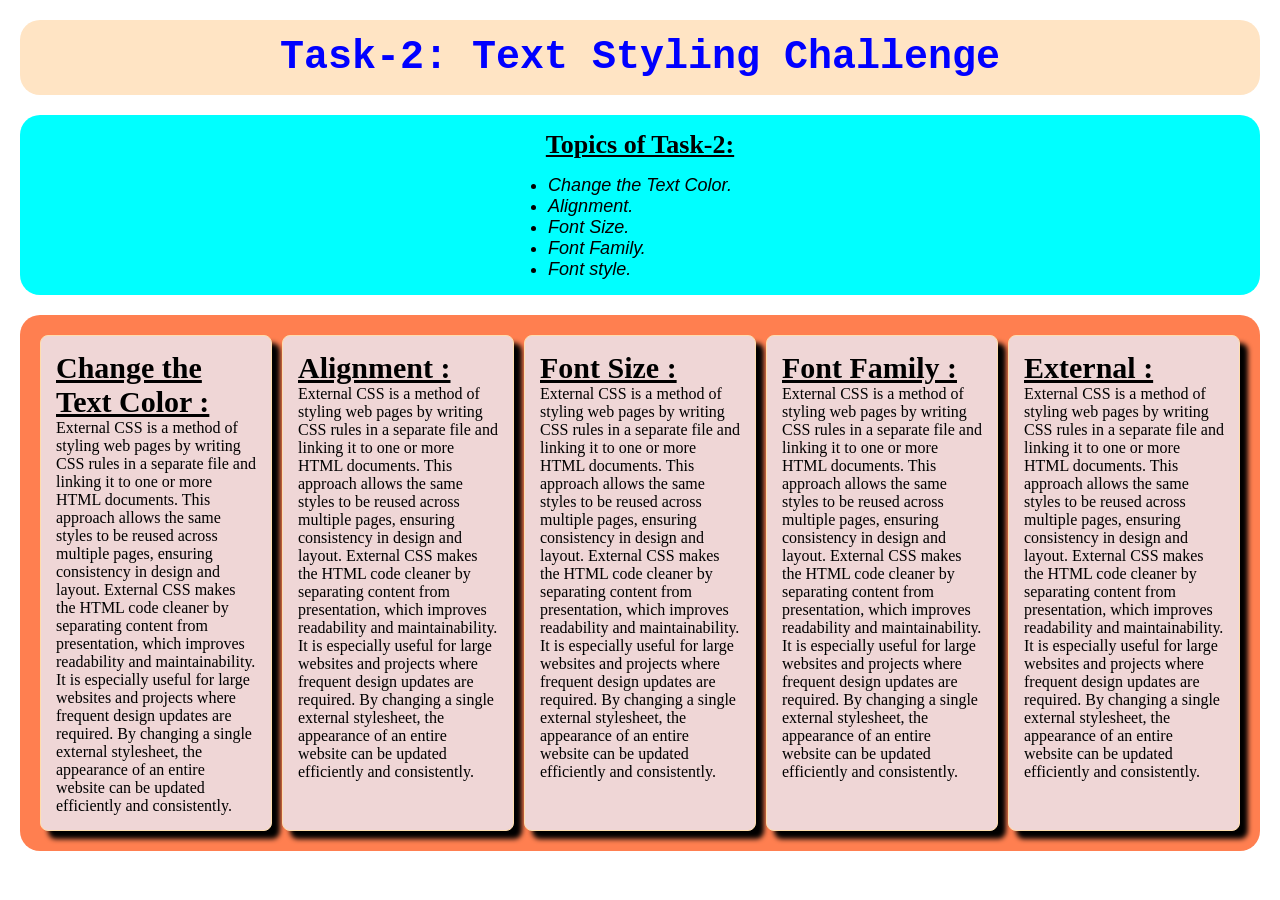
==== tast2.html @ 60a7f88a "Its my 2nd module practice work" ====
<!DOCTYPE html>
<html lang="en">

<head>
    <meta charset="UTF-8">
    <meta name="viewport" content="width=device-width, initial-scale=1.0">
    <!-- its my task-2 page name  -->
    <title>Task-2: Text Styling</title>
    <!-- my page favicon  -->
    <link rel="shortcut icon" href="images/html5.png" type="image/x-icon">
    <!-- its my css style sheet for task-2  -->
    <link rel="stylesheet" href="task2style.css">

    <!-- its tast-2 style element  -->
    <style>
        * {
            margin: 0;
            padding: 0;
        }

        #headsection {}

        .styleall {

            padding: 15px;
            margin: 20px;

            border-radius: 20px;
        }

        h1 {
            text-align: center;
            background-color: bisque;
            font-size: 40px;


            font-family: 'Courier New', Courier, monospace;
            color: blue
        }

        #todolist {
            background-color: aqua;
            text-align: center;
        }

        .unorderlist {
            display: inline-block;
            text-align: left;
            font-size: 18px;
            font-family: 'Lucida Sans', 'Lucida Sans Regular', 'Lucida Grande', 'Lucida Sans Unicode', Geneva, Verdana, sans-serif;
            font-style: italic;


        }
    </style>


</head>

<body>
    <header id="headsection">
        <h1 class="styleall">Task-2: Text Styling Challenge</h1>
    </header>
    <!-- its the unorder list of task  -->
    <div id="todolist" class="styleall">
        <div>
            <p>
            <h3 style="font-size: 26px; padding-bottom: 15px; text-decoration:underline;">Topics of Task-2:</h3>
            </p>
        </div>
        <div class="unorderlist">
            <ul 7mn6q>
                <li>Change the Text Color.</li>
                <li>Alignment.</li>
                <li>Font Size.</li>
                <li>Font Family.</li>
                <li>Font style.</li>
            </ul>
        </div>
    </div>
    <div id="topicscard" class="styleall">
        <!-- its about change the text color  -->
        <div class="alltopics">
            <p>
                <span style="font-weight: 700; font-size: 30px; text-decoration: underline; padding-right: 15px;">Change
                    the
                    Text Color
                    :</span> External CSS is a method of styling web pages by writing CSS rules in a separate file and
                linking it to one or more HTML documents. This approach allows the same styles to be reused across
                multiple
                pages, ensuring consistency in design and layout. External CSS makes the HTML code cleaner by separating
                content from presentation, which improves readability and maintainability. It is especially useful for
                large
                websites and projects where frequent design updates are required. By changing a single external
                stylesheet,
                the appearance of an entire website can be updated efficiently and consistently.
            </p>
        </div>
        <!-- Its about text alignment  -->
        <div class="alltopics">
            <p>
                <span
                    style="font-weight: 700; font-size: 30px; text-decoration: underline; padding-right: 15px;">Alignment
                    :</span> External CSS is a method of styling web pages by writing CSS rules in a separate file and
                linking it to one or more HTML documents. This approach allows the same styles to be reused across
                multiple
                pages, ensuring consistency in design and layout. External CSS makes the HTML code cleaner by separating
                content from presentation, which improves readability and maintainability. It is especially useful for
                large
                websites and projects where frequent design updates are required. By changing a single external
                stylesheet,
                the appearance of an entire website can be updated efficiently and consistently.
            </p>
        </div>
        <!-- Its about font Size  -->
        <div class="alltopics">
            <p>
                <span style="font-weight: 700; font-size: 30px; text-decoration: underline; padding-right: 15px;">Font
                    Size
                    :</span> External CSS is a method of styling web pages by writing CSS rules in a separate file and
                linking it to one or more HTML documents. This approach allows the same styles to be reused across
                multiple
                pages, ensuring consistency in design and layout. External CSS makes the HTML code cleaner by separating
                content from presentation, which improves readability and maintainability. It is especially useful for
                large
                websites and projects where frequent design updates are required. By changing a single external
                stylesheet,
                the appearance of an entire website can be updated efficiently and consistently.
            </p>
        </div>
        <!-- Its about font family  -->
        <div class="alltopics">
            <p>
                <span style="font-weight: 700; font-size: 30px; text-decoration: underline; padding-right: 15px;">Font
                    Family
                    :</span> External CSS is a method of styling web pages by writing CSS rules in a separate file and
                linking it to one or more HTML documents. This approach allows the same styles to be reused across
                multiple
                pages, ensuring consistency in design and layout. External CSS makes the HTML code cleaner by separating
                content from presentation, which improves readability and maintainability. It is especially useful for
                large
                websites and projects where frequent design updates are required. By changing a single external
                stylesheet,
                the appearance of an entire website can be updated efficiently and consistently.
            </p>
        </div>
        <!-- Its about font Style  -->
        <div class="alltopics">
            <p>
                <span
                    style="font-weight: 700; font-size: 30px; text-decoration: underline; padding-right: 15px;">External
                    :</span> External CSS is a method of styling web pages by writing CSS rules in a separate file and
                linking it to one or more HTML documents. This approach allows the same styles to be reused across
                multiple
                pages, ensuring consistency in design and layout. External CSS makes the HTML code cleaner by separating
                content from presentation, which improves readability and maintainability. It is especially useful for
                large
                websites and projects where frequent design updates are required. By changing a single external
                stylesheet,
                the appearance of an entire website can be updated efficiently and consistently.
            </p>
        </div>
    </div>


</body>

</html>
---- task2style.css ----
#topicscard {
    display: flex;
    background-color: coral;
}

.alltopics {
    flex: 1;
    padding: 15px;
    border: 1px solid navajowhite;
    margin: 5px;
    border-radius: 8px;
    background-color: rgb(239, 214, 214);
    box-shadow: 8px 8px 5px black;


}
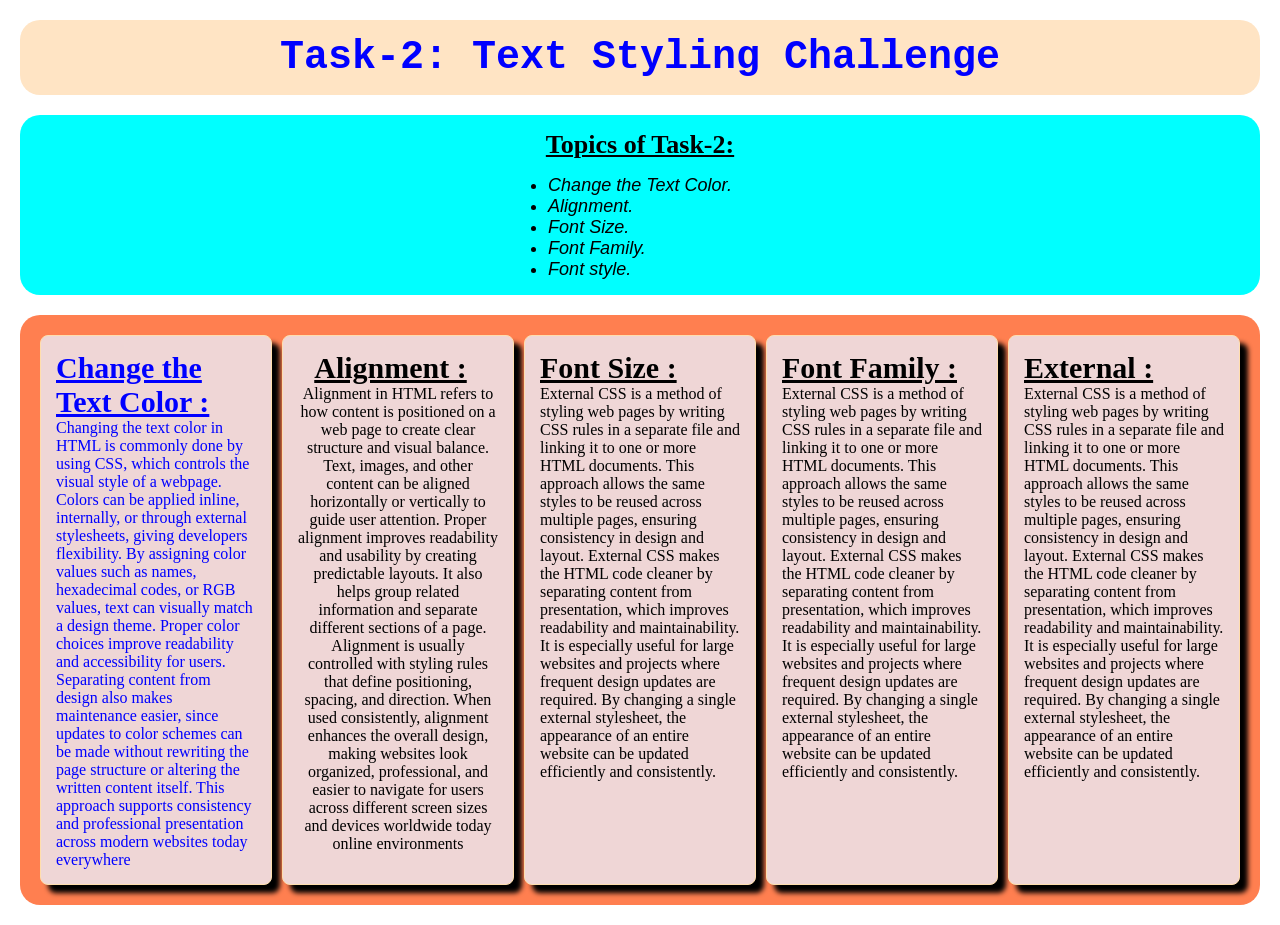
==== commit 3514e465: "Have changed the paragraph of text color and alignment on task2 page" ====
--- a/tast2.html
+++ b/tast2.html
@@ -80,36 +80,33 @@
     </div>
     <div id="topicscard" class="styleall">
         <!-- its about change the text color  -->
-        <div class="alltopics">
+        <div class="alltopics txtclr">
             <p>
                 <span style="font-weight: 700; font-size: 30px; text-decoration: underline; padding-right: 15px;">Change
                     the
                     Text Color
-                    :</span> External CSS is a method of styling web pages by writing CSS rules in a separate file and
-                linking it to one or more HTML documents. This approach allows the same styles to be reused across
-                multiple
-                pages, ensuring consistency in design and layout. External CSS makes the HTML code cleaner by separating
-                content from presentation, which improves readability and maintainability. It is especially useful for
-                large
-                websites and projects where frequent design updates are required. By changing a single external
-                stylesheet,
-                the appearance of an entire website can be updated efficiently and consistently.
+                    :</span> Changing the text color in HTML is commonly done by using CSS, which controls the visual
+                style of a webpage. Colors can be applied inline, internally, or through external stylesheets, giving
+                developers flexibility. By assigning color values such as names, hexadecimal codes, or RGB values, text
+                can visually match a design theme. Proper color choices improve readability and accessibility for users.
+                Separating content from design also makes maintenance easier, since updates to color schemes can be made
+                without rewriting the page structure or altering the written content itself. This approach supports
+                consistency and professional presentation across modern websites today everywhere
             </p>
         </div>
         <!-- Its about text alignment  -->
-        <div class="alltopics">
+        <div class="alltopics alnmnt">
             <p>
                 <span
                     style="font-weight: 700; font-size: 30px; text-decoration: underline; padding-right: 15px;">Alignment
-                    :</span> External CSS is a method of styling web pages by writing CSS rules in a separate file and
-                linking it to one or more HTML documents. This approach allows the same styles to be reused across
-                multiple
-                pages, ensuring consistency in design and layout. External CSS makes the HTML code cleaner by separating
-                content from presentation, which improves readability and maintainability. It is especially useful for
-                large
-                websites and projects where frequent design updates are required. By changing a single external
-                stylesheet,
-                the appearance of an entire website can be updated efficiently and consistently.
+                    :</span> Alignment in HTML refers to how content is positioned on a web page to create clear
+                structure and visual balance. Text, images, and other content can be aligned horizontally or vertically
+                to guide user attention. Proper alignment improves readability and usability by creating predictable
+                layouts. It also helps group related information and separate different sections of a page. Alignment is
+                usually controlled with styling rules that define positioning, spacing, and direction. When used
+                consistently, alignment enhances the overall design, making websites look organized, professional, and
+                easier to navigate for users across different screen sizes and devices worldwide today online
+                environments
             </p>
         </div>
         <!-- Its about font Size  -->
--- a/task2style.css
+++ b/task2style.css
@@ -13,4 +13,12 @@
     box-shadow: 8px 8px 5px black;
 
 
+}
+
+.txtclr p {
+    color: blue;
+}
+
+.alnmnt p {
+    text-align: center;
 }
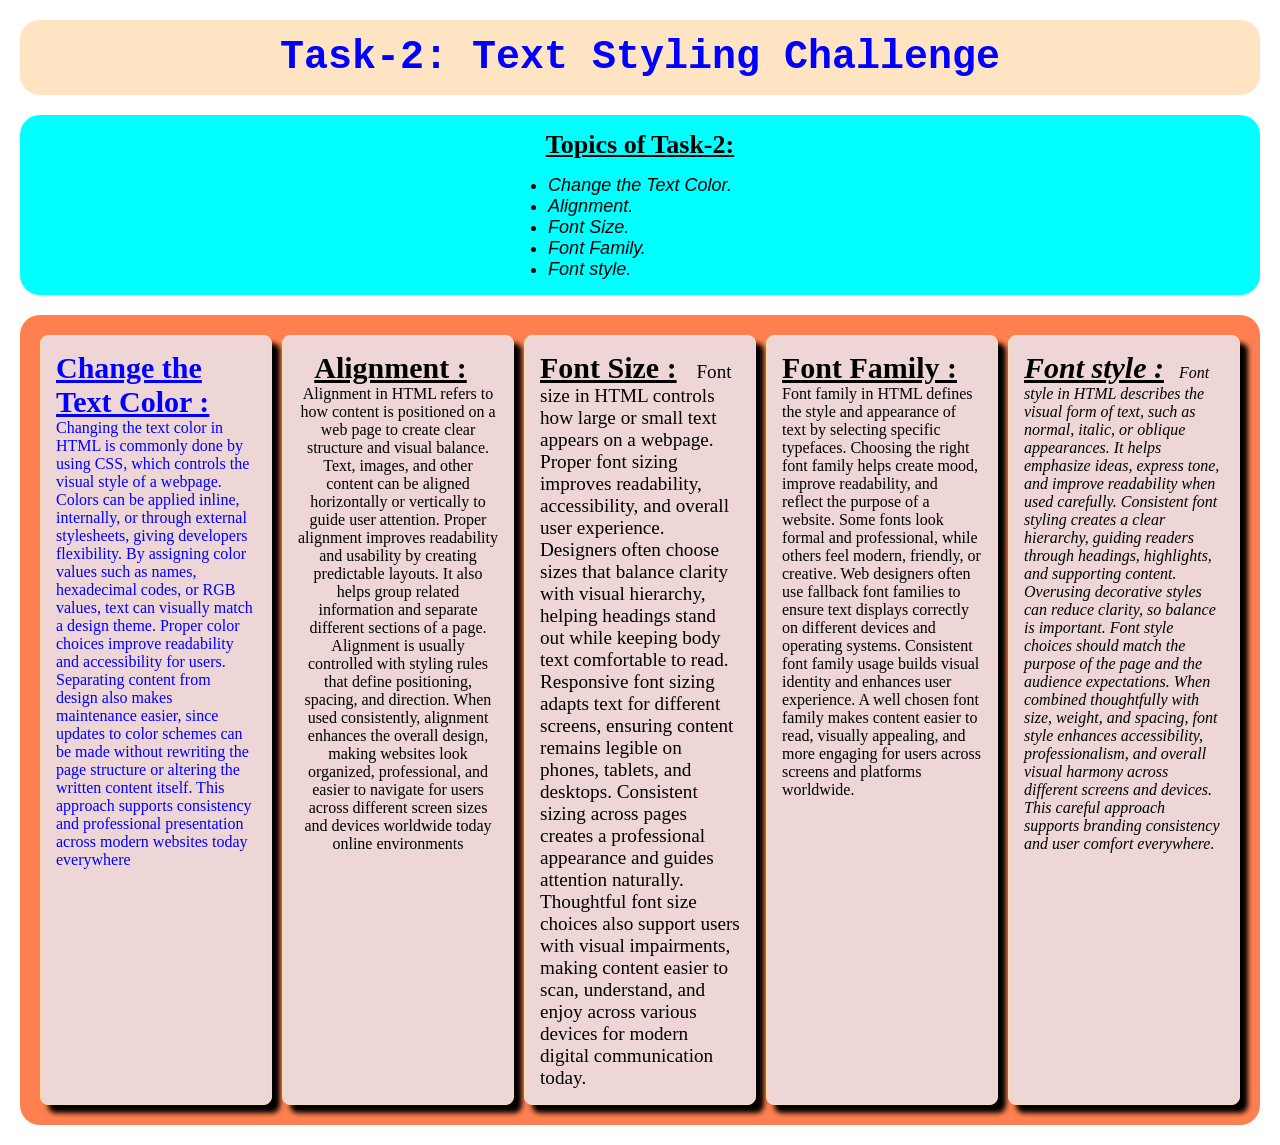
==== commit 7df263c1: "I have added font size, font family and font style" ====
--- a/tast2.html
+++ b/tast2.html
@@ -18,7 +18,7 @@
             padding: 0;
         }
 
-        #headsection {}
+
 
         .styleall {
 
@@ -110,51 +110,40 @@
             </p>
         </div>
         <!-- Its about font Size  -->
-        <div class="alltopics">
+        <div class="alltopics fntsz">
             <p>
                 <span style="font-weight: 700; font-size: 30px; text-decoration: underline; padding-right: 15px;">Font
                     Size
-                    :</span> External CSS is a method of styling web pages by writing CSS rules in a separate file and
-                linking it to one or more HTML documents. This approach allows the same styles to be reused across
-                multiple
-                pages, ensuring consistency in design and layout. External CSS makes the HTML code cleaner by separating
-                content from presentation, which improves readability and maintainability. It is especially useful for
-                large
-                websites and projects where frequent design updates are required. By changing a single external
-                stylesheet,
-                the appearance of an entire website can be updated efficiently and consistently.
+                    :</span> Font size in HTML controls how large or small text appears on a webpage. Proper font sizing
+                improves readability, accessibility, and overall user experience. Designers often choose sizes that
+                balance clarity with visual hierarchy, helping headings stand out while keeping body text comfortable to
+                read. Responsive font sizing adapts text for different screens, ensuring content remains legible on
+                phones, tablets, and desktops. Consistent sizing across pages creates a professional appearance and
+                guides attention naturally. Thoughtful font size choices also support users with visual impairments,
+                making content easier to scan, understand, and enjoy across various devices for modern digital
+                communication today.
             </p>
         </div>
         <!-- Its about font family  -->
-        <div class="alltopics">
+        <div class="alltopics fntfmly">
             <p>
                 <span style="font-weight: 700; font-size: 30px; text-decoration: underline; padding-right: 15px;">Font
                     Family
-                    :</span> External CSS is a method of styling web pages by writing CSS rules in a separate file and
-                linking it to one or more HTML documents. This approach allows the same styles to be reused across
-                multiple
-                pages, ensuring consistency in design and layout. External CSS makes the HTML code cleaner by separating
-                content from presentation, which improves readability and maintainability. It is especially useful for
-                large
-                websites and projects where frequent design updates are required. By changing a single external
-                stylesheet,
-                the appearance of an entire website can be updated efficiently and consistently.
+                    :</span> Font family in HTML defines the style and appearance of text by selecting specific
+                typefaces. Choosing the right font family helps create mood, improve readability, and reflect the
+                purpose of a website. Some fonts look formal and professional, while others feel modern, friendly, or
+                creative. Web designers often use fallback font families to ensure text displays correctly on different
+                devices and operating systems. Consistent font family usage builds visual identity and enhances user
+                experience. A well chosen font family makes content easier to read, visually appealing, and more
+                engaging for users across screens and platforms worldwide.
             </p>
         </div>
         <!-- Its about font Style  -->
-        <div class="alltopics">
+        <div class="alltopics fntstyle">
             <p>
                 <span
-                    style="font-weight: 700; font-size: 30px; text-decoration: underline; padding-right: 15px;">External
-                    :</span> External CSS is a method of styling web pages by writing CSS rules in a separate file and
-                linking it to one or more HTML documents. This approach allows the same styles to be reused across
-                multiple
-                pages, ensuring consistency in design and layout. External CSS makes the HTML code cleaner by separating
-                content from presentation, which improves readability and maintainability. It is especially useful for
-                large
-                websites and projects where frequent design updates are required. By changing a single external
-                stylesheet,
-                the appearance of an entire website can be updated efficiently and consistently.
+                    style="font-weight: 700; font-size: 30px; text-decoration: underline; padding-right: 15px;">Font style
+                    :</span>Font style in HTML describes the visual form of text, such as normal, italic, or oblique appearances. It helps emphasize ideas, express tone, and improve readability when used carefully. Consistent font styling creates a clear hierarchy, guiding readers through headings, highlights, and supporting content. Overusing decorative styles can reduce clarity, so balance is important. Font style choices should match the purpose of the page and the audience expectations. When combined thoughtfully with size, weight, and spacing, font style enhances accessibility, professionalism, and overall visual harmony across different screens and devices. This careful approach supports branding consistency and user comfort everywhere.
             </p>
         </div>
     </div>
--- a/task2style.css
+++ b/task2style.css
@@ -21,4 +21,16 @@
 
 .alnmnt p {
     text-align: center;
+}
+
+.fntsz p {
+    font-size: larger;
+}
+
+.fntfmly p {
+    font-family: cursive;
+}
+
+.fntstyle p {
+    font-style: italic;
 }
